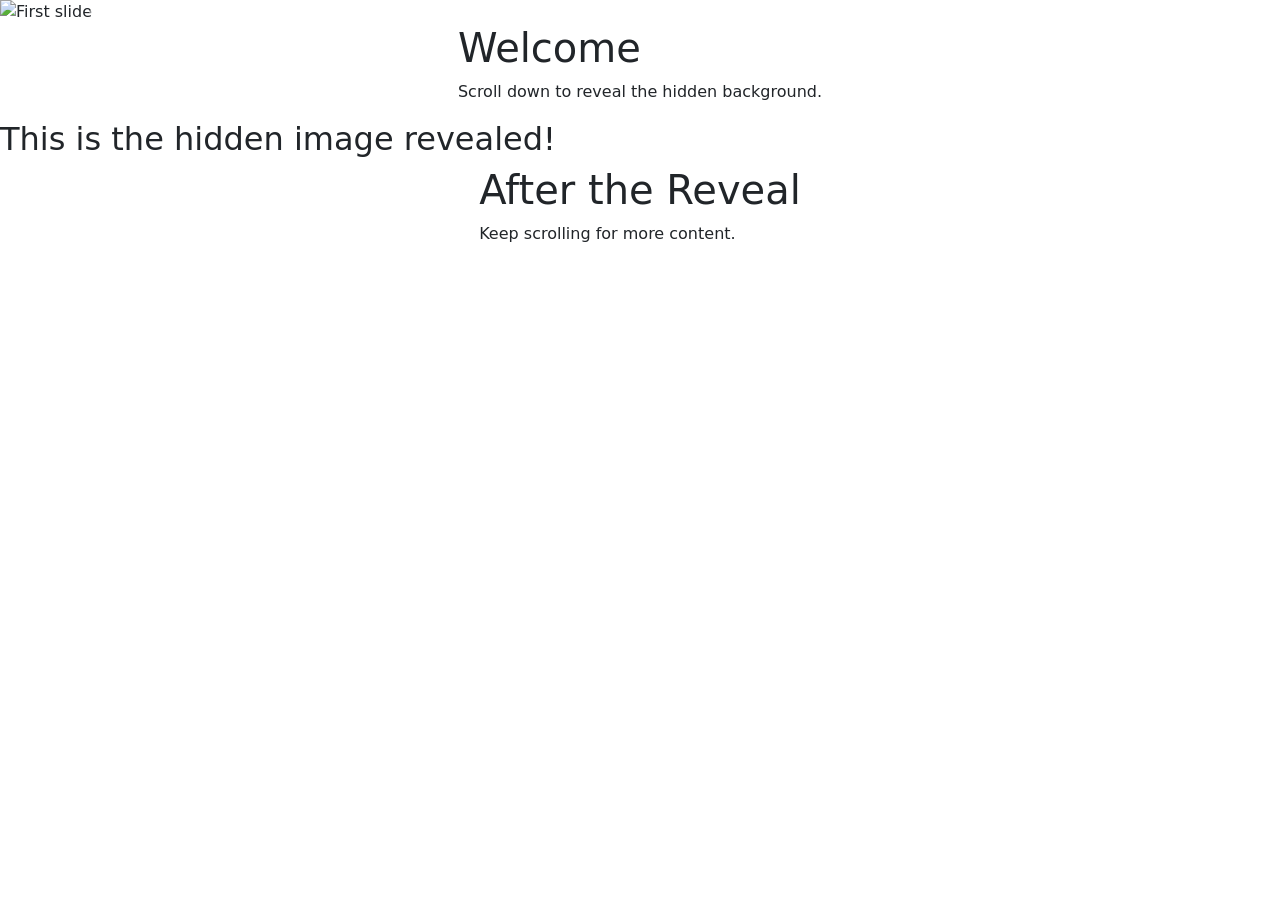
==== src/main/resources/templates/index.html @ 6c35e8c3 "initial commit" ====
<!DOCTYPE html>
<html lang="en" xmlns:th="http://www.w3.org/1999/xhtml">
<head>
	<meta charset="UTF-8">

<!--	<meta name="viewport" content="width=device-width, initial-scale=1.0">-->
	<link href="https://cdn.jsdelivr.net/npm/bootstrap@5.3.0/dist/css/bootstrap.min.css" rel="stylesheet">

	<title th:text="#{home}">Home</title>
	<link rel="stylesheet" href="https://cdn.jsdelivr.net/npm/bootstrap-icons@1.10.5/font/bootstrap-icons.css">
	<link href="https://cdn.jsdelivr.net/npm/bootstrap@5.3.7/dist/css/bootstrap.min.css" rel="stylesheet"
		  integrity="sha384-LN+7fdVzj6u52u30Kp6M/trliBMCMKTyK833zpbD+pXdCLuTusPj697FH4R/5mcr" crossorigin="anonymous">
	<link rel="stylesheet" th:href="@{/css/index.css}">
	<link rel="stylesheet" th:href="@{/css/default.css}">

</head>
<body>

<section th:replace="~{fragments/head::head}"></section>

<section class="main-content">

	<div id="carouselExampleIndicators" class="carousel slide" data-bs-ride="carousel">
		<div class="carousel-indicators">
			<button type="button" data-bs-target="#carouselExampleIndicators" data-bs-slide-to="0" class="active"></button>
			<button type="button" data-bs-target="#carouselExampleIndicators" data-bs-slide-to="1"></button>
			<button type="button" data-bs-target="#carouselExampleIndicators" data-bs-slide-to="2"></button>
		</div>

		<div class="carousel-inner">
			<div class="carousel-item active">
				<img class="d-block w-100" src="https://nuviewoutdoor.com/wp-content/uploads/2023/05/Amy-8.jpg" alt="First slide">
				<div class="carousel-caption d-none d-md-block">
					<h5>...</h5>
					<p>...</p>
				</div>
			</div>
			<div class="carousel-item">
				<img class="d-block w-100" src="https://i.ytimg.com/vi/J8ELms5IeG0/maxresdefault.jpg" alt="Second slide">
				<div class="carousel-caption d-none d-md-block">
					<h5>...</h5>
					<p>...</p>
				</div>
			</div>
			<div class="carousel-item">
				<img class="d-block w-100" src="https://www.aquapool.com/wp-content/uploads/2023/11/Pool-Maintenance.png" alt="Third slide">
				<div class="carousel-caption d-none d-md-block">
					<h5>...</h5>
					<p>...</p>
				</div>
			</div>
		</div>

		<button class="carousel-control-prev" type="button" data-bs-target="#carouselExampleIndicators" data-bs-slide="prev">
			<span class="carousel-control-prev-icon" aria-hidden="true"></span>
		</button>
		<button class="carousel-control-next" type="button" data-bs-target="#carouselExampleIndicators" data-bs-slide="next">
			<span class="carousel-control-next-icon" aria-hidden="true"></span>
		</button>
	</div>



	<!-- Top section (before reveal) -->
	<div class="container spacer d-flex align-items-center justify-content-center">
		<div>
			<h1>Welcome</h1>
			<p>Scroll down to reveal the hidden background.</p>
		</div>
	</div>


	<!-- Parallax reveal section -->
	<div class="parallax">
		<div class="overlay">
			<h2>This is the hidden image revealed!</h2>
		</div>
	</div>


	<!-- Bottom section -->
	<div class="container spacer d-flex align-items-center justify-content-center">
		<div>
			<h1>After the Reveal</h1>
			<p>Keep scrolling for more content.</p>
		</div>
	</div>
</section>

<script src="https://cdn.jsdelivr.net/npm/bootstrap@5.3.7/dist/js/bootstrap.bundle.min.js"
		integrity="sha384-ndDqU0Gzau9qJ1lfW4pNLlhNTkCfHzAVBReH9diLvGRem5+R9g2FzA8ZGN954O5Q"
		crossorigin="anonymous"></script>
<script th:src="@{/js/index.js}"></script>

</body>
</html>
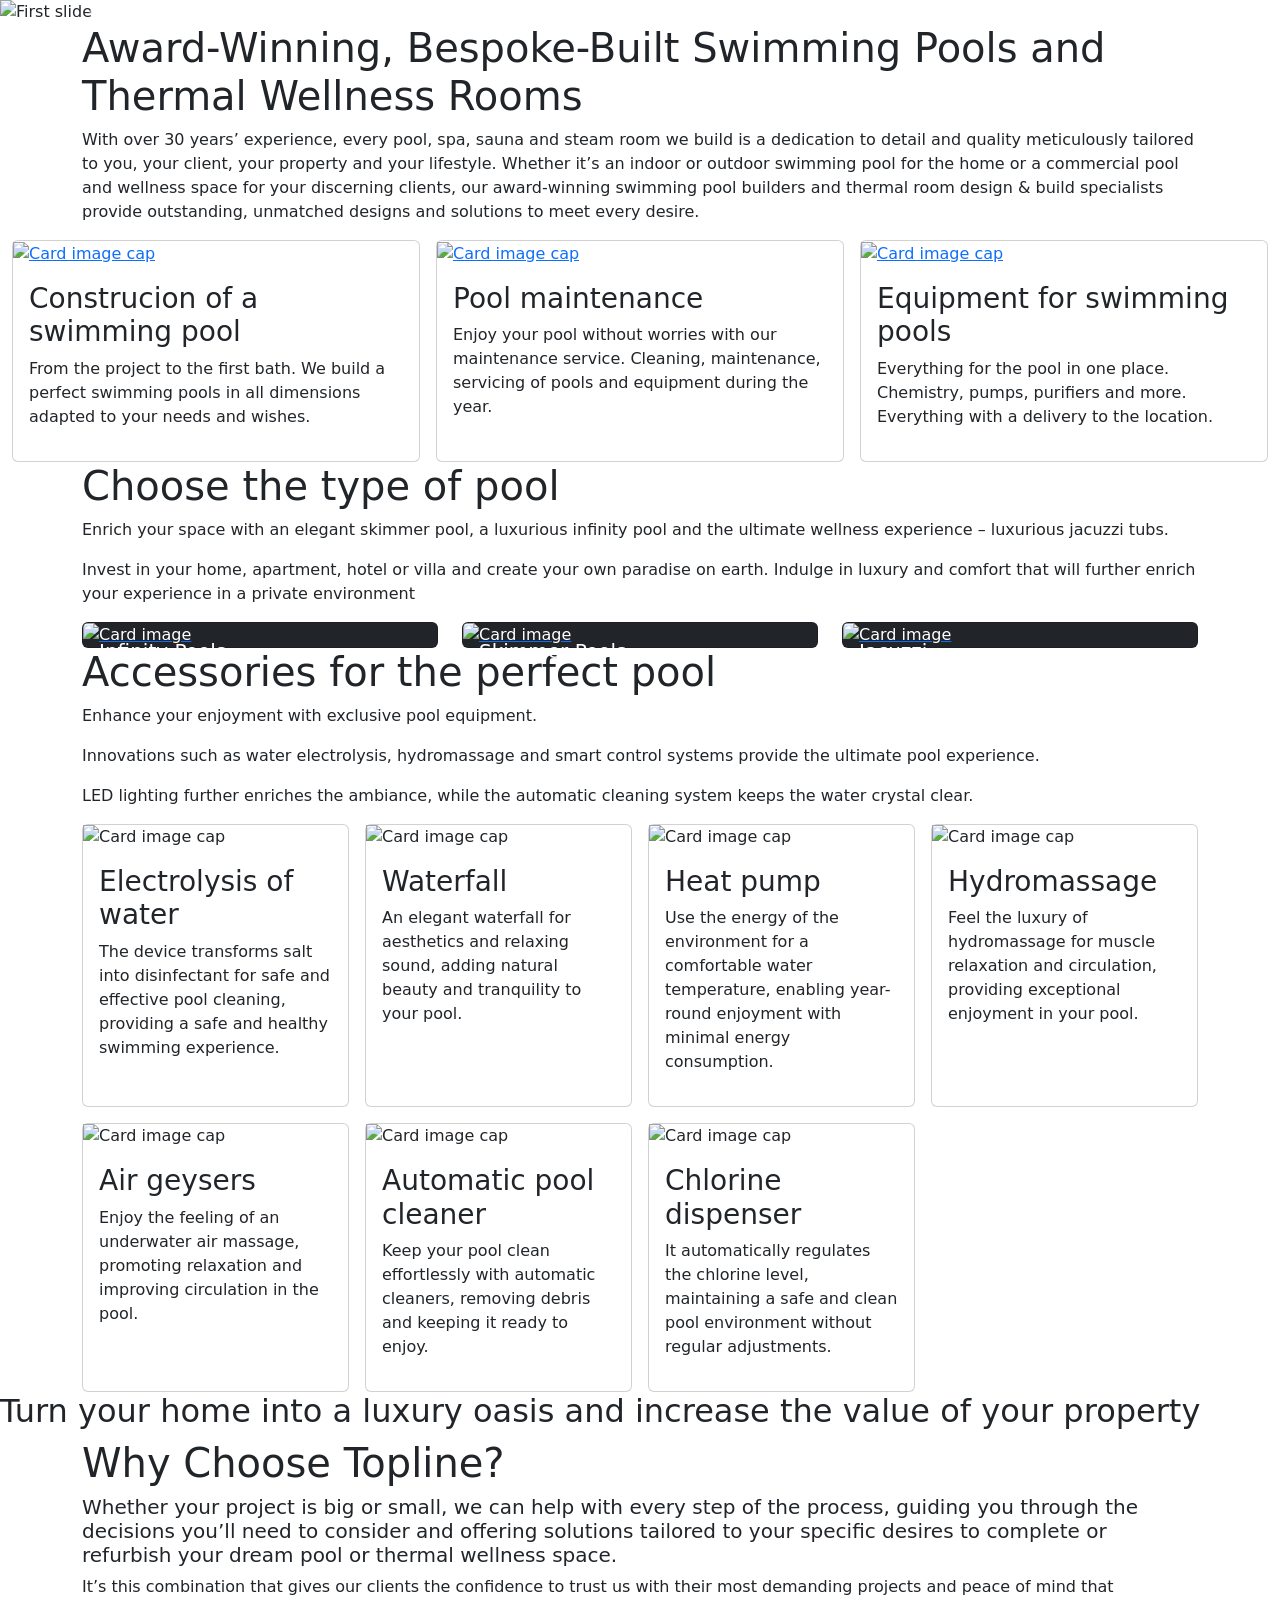
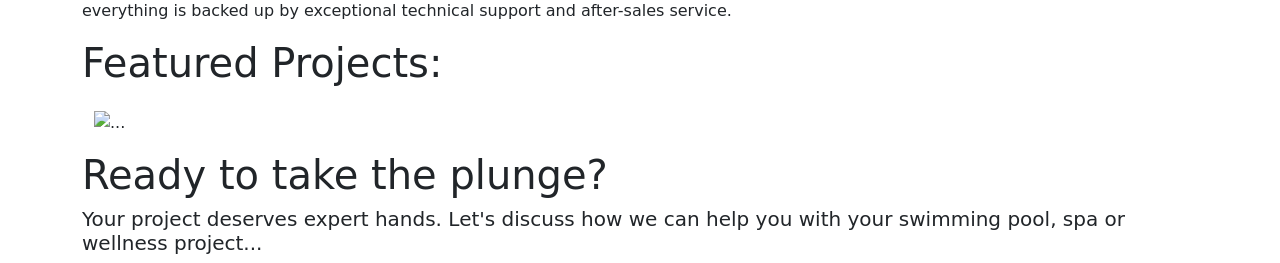
==== commit 79a41497: "first prototype of a homepage" ====
--- a/src/main/resources/templates/index.html
+++ b/src/main/resources/templates/index.html
@@ -3,7 +3,7 @@
 <head>
 	<meta charset="UTF-8">
 
-<!--	<meta name="viewport" content="width=device-width, initial-scale=1.0">-->
+	<!--	<meta name="viewport" content="width=device-width, initial-scale=1.0">-->
 	<link href="https://cdn.jsdelivr.net/npm/bootstrap@5.3.0/dist/css/bootstrap.min.css" rel="stylesheet">
 
 	<title th:text="#{home}">Home</title>
@@ -12,38 +12,45 @@
 		  integrity="sha384-LN+7fdVzj6u52u30Kp6M/trliBMCMKTyK833zpbD+pXdCLuTusPj697FH4R/5mcr" crossorigin="anonymous">
 	<link rel="stylesheet" th:href="@{/css/index.css}">
 	<link rel="stylesheet" th:href="@{/css/default.css}">
+	<link rel="stylesheet" th:href="@{/css/gallery.css}">
+	<link rel="stylesheet" th:href="@{/css/contact.css}">
+	<link rel="stylesheet" th:href="@{/css/footer.css}">
 
 </head>
 <body>
 
-<section th:replace="~{fragments/head::head}"></section>
-
-<section class="main-content">
-
-	<div id="carouselExampleIndicators" class="carousel slide" data-bs-ride="carousel">
+<header th:replace="~{fragments/head::head}"></header>
+
+<div class="main-content">
+
+	<section id="carouselExampleIndicators" class="hero-section carousel slide" data-bs-ride="carousel">
 		<div class="carousel-indicators">
-			<button type="button" data-bs-target="#carouselExampleIndicators" data-bs-slide-to="0" class="active"></button>
+			<button type="button" data-bs-target="#carouselExampleIndicators" data-bs-slide-to="0"
+					class="active"></button>
 			<button type="button" data-bs-target="#carouselExampleIndicators" data-bs-slide-to="1"></button>
 			<button type="button" data-bs-target="#carouselExampleIndicators" data-bs-slide-to="2"></button>
 		</div>
 
 		<div class="carousel-inner">
 			<div class="carousel-item active">
-				<img class="d-block w-100" src="https://nuviewoutdoor.com/wp-content/uploads/2023/05/Amy-8.jpg" alt="First slide">
+				<img class="d-block w-100" src="https://nuviewoutdoor.com/wp-content/uploads/2023/05/Amy-8.jpg"
+					 alt="First slide">
 				<div class="carousel-caption d-none d-md-block">
 					<h5>...</h5>
 					<p>...</p>
 				</div>
 			</div>
 			<div class="carousel-item">
-				<img class="d-block w-100" src="https://i.ytimg.com/vi/J8ELms5IeG0/maxresdefault.jpg" alt="Second slide">
+				<img class="d-block w-100" src="https://i.ytimg.com/vi/J8ELms5IeG0/maxresdefault.jpg"
+					 alt="Second slide">
 				<div class="carousel-caption d-none d-md-block">
 					<h5>...</h5>
 					<p>...</p>
 				</div>
 			</div>
 			<div class="carousel-item">
-				<img class="d-block w-100" src="https://www.aquapool.com/wp-content/uploads/2023/11/Pool-Maintenance.png" alt="Third slide">
+				<img class="d-block w-100"
+					 src="https://www.aquapool.com/wp-content/uploads/2023/11/Pool-Maintenance.png" alt="Third slide">
 				<div class="carousel-caption d-none d-md-block">
 					<h5>...</h5>
 					<p>...</p>
@@ -51,41 +58,262 @@
 			</div>
 		</div>
 
-		<button class="carousel-control-prev" type="button" data-bs-target="#carouselExampleIndicators" data-bs-slide="prev">
+		<button class="carousel-control-prev" type="button" data-bs-target="#carouselExampleIndicators"
+				data-bs-slide="prev">
 			<span class="carousel-control-prev-icon" aria-hidden="true"></span>
 		</button>
-		<button class="carousel-control-next" type="button" data-bs-target="#carouselExampleIndicators" data-bs-slide="next">
+		<button class="carousel-control-next" type="button" data-bs-target="#carouselExampleIndicators"
+				data-bs-slide="next">
 			<span class="carousel-control-next-icon" aria-hidden="true"></span>
 		</button>
-	</div>
-
-
-
-	<!-- Top section (before reveal) -->
-	<div class="container spacer d-flex align-items-center justify-content-center">
-		<div>
-			<h1>Welcome</h1>
-			<p>Scroll down to reveal the hidden background.</p>
-		</div>
-	</div>
-
-
-	<!-- Parallax reveal section -->
-	<div class="parallax">
-		<div class="overlay">
-			<h2>This is the hidden image revealed!</h2>
-		</div>
-	</div>
-
-
-	<!-- Bottom section -->
-	<div class="container spacer d-flex align-items-center justify-content-center">
-		<div>
-			<h1>After the Reveal</h1>
-			<p>Keep scrolling for more content.</p>
-		</div>
-	</div>
-</section>
+	</section>
+
+	<section class="about container">
+		<div class="row">
+			<h1>Award-Winning, Bespoke-Built Swimming Pools and Thermal Wellness Rooms</h1>
+			<p>
+				With over 30 years’ experience, every pool, spa, sauna and steam room we build is a dedication to detail
+				and quality meticulously tailored to you, your client, your property and your lifestyle. Whether it’s an
+				indoor or outdoor swimming pool for the home or a commercial pool and wellness space for your discerning
+				clients, our award-winning swimming pool builders and thermal room design & build specialists provide
+				outstanding, unmatched designs and solutions to meet every desire.
+			</p>
+		</div>
+	</section>
+
+	<section class="services container-fluid">
+
+		<div class="row g-3 align-items-stretch">
+
+			<div class=" col-4">
+				<div class="card service-type h-100">
+					<a href="/service/construction" class="service-link">
+						<img class="service-img" src="/img/construction-img.png" alt="Card image cap">
+					</a>
+
+					<div class="card-body">
+						<h3>Construcion of a swimming pool</h3>
+						<p>From the project to the first bath. We build a perfect swimming pools in
+							all dimensions adapted to your needs and wishes.</p>
+					</div>
+				</div>
+			</div>
+			<div class=" col-4">
+				<div class="card service-type h-100">
+					<a href="/service/maintenance" class="service-link">
+						<img class="service-img" src="/img/maintenance.png" alt="Card image cap">
+					</a>
+					<div class="card-body">
+						<h3>Pool maintenance</h3>
+						<p>Enjoy your pool without worries with our maintenance service. Cleaning,
+							maintenance, servicing of pools and equipment during the year.</p>
+					</div>
+				</div>
+			</div>
+			<div class=" col-4">
+				<div class="card service-type h-100">
+					<a href="/service/equipment" class="service-link">
+						<img class="service-img" src="/img/equipment-img.png" alt="Card image cap">
+					</a>
+					<div class="card-body">
+						<h3>Equipment for swimming pools</h3>
+						<p>Everything for the pool in one place. Chemistry, pumps, purifiers and more.
+							Everything with a delivery to the location.</p>
+					</div>
+				</div>
+			</div>
+		</div>
+	</section>
+
+	<section class="container">
+		<div class="row pool-type-section">
+			<h1>Choose the type of pool</h1>
+			<p>Enrich your space with an elegant skimmer pool, a luxurious infinity pool and the ultimate wellness
+				experience – luxurious jacuzzi tubs.</p>
+			<p>Invest in your home, apartment, hotel or villa and create your own paradise on earth. Indulge in luxury
+				and comfort that will further enrich your experience in a private environment</p>
+
+			<div class="col-4 pool-type">
+
+				<a href="/pools/infinity" class="">
+					<div class="card bg-dark text-white">
+						<img class="card-img" src="/img/infinity-swimming-pool.jpg" alt="Card image">
+						<div class="card-img-overlay">
+							<h5 class="card-title">Infinity Pools</h5>
+						</div>
+					</div>
+				</a>
+
+			</div>
+			<div class="col-4 pool-type">
+				<a href="/pools/skimmer" class="">
+					<div class="card bg-dark text-white">
+						<img class="card-img" src="/img/skimmer-swimming-pool.jpg" alt="Card image">
+						<div class="card-img-overlay">
+							<h5 class="card-title">Skimmer Pools</h5>
+						</div>
+					</div>
+				</a>
+			</div>
+			<div class="col-4 pool-type">
+				<a href="/pools/jacuzzi" class="">
+					<div class="card bg-dark text-white">
+						<img class="card-img" src="/img/jacuzzi-swimming-pool.jpg" alt="Card image">
+						<div class="card-img-overlay">
+							<h5 class="card-title" th:text="#{jacuzzi}">Jacuzzi</h5>
+						</div>
+					</div>
+				</a>
+			</div>
+		</div>
+
+	</section>
+
+	<section class="accessories-section container">
+		<h1>Accessories for the perfect pool</h1>
+		<p>Enhance your enjoyment with exclusive pool equipment.</p>
+		<p> Innovations such as water electrolysis, hydromassage and smart control systems provide the ultimate pool
+			experience.</p>
+		<p>LED lighting further enriches the ambiance, while the automatic cleaning system keeps the water crystal
+			clear.</p>
+
+
+		<div class="row g-3 align-items-stretch accessories-wrapper">
+
+			<div class=" col-xl-3 col-lg-4 col-md-6 col-sm-6">
+				<div class="card accessories-type h-100">
+					<img class="accessories-img" src="/img/index/electrolysis.png" alt="Card image cap">
+
+					<div class="card-body">
+						<h3>Electrolysis of water</h3>
+						<p>The device transforms salt into disinfectant for safe and effective pool cleaning,
+							providing a safe and healthy swimming experience.</p>
+					</div>
+				</div>
+			</div>
+			<div class=" col-xl-3 col-lg-4 col-md-6 col-sm-6">
+				<div class="card accessories-type h-100">
+					<img class="accessories-img" src="/img/index/waterfall.png" alt="Card image cap">
+
+					<div class="card-body">
+						<h3>Waterfall</h3>
+						<p>An elegant waterfall for aesthetics and relaxing sound, adding natural
+							beauty and tranquility to your pool.</p>
+					</div>
+				</div>
+			</div>
+			<div class=" col-xl-3 col-lg-4 col-md-6 col-sm-6">
+				<div class="card accessories-type h-100">
+					<img class="accessories-img" src="/img/index/heating-pump.png" alt="Card image cap">
+
+					<div class="card-body">
+						<h3>Heat pump</h3>
+						<p>Use the energy of the environment for a comfortable water temperature, enabling year-round
+							enjoyment
+							with minimal energy consumption.</p>
+					</div>
+				</div>
+			</div>
+			<div class=" col-xl-3 col-lg-4 col-md-6 col-sm-6">
+				<div class="card accessories-type h-100">
+					<img class="accessories-img" src="/img/index/hydro-massage.png" alt="Card image cap">
+
+					<div class="card-body">
+						<h3>Hydromassage</h3>
+						<p>Feel the luxury of hydromassage for muscle relaxation and circulation, providing exceptional
+							enjoyment in your pool.</p>
+					</div>
+				</div>
+			</div>
+			<div class=" col-xl-3 col-lg-4 col-md-6 col-sm-6">
+				<div class="card accessories-type h-100">
+					<img class="accessories-img" src="/img/index/air-geysers.png" alt="Card image cap">
+
+					<div class="card-body">
+						<h3>Air geysers</h3>
+						<p>Enjoy the feeling of an underwater air massage, promoting relaxation and improving
+							circulation in the pool.</p>
+					</div>
+				</div>
+			</div>
+			<div class=" col-xl-3 col-lg-4 col-md-6 col-sm-6">
+				<div class="card accessories-type h-100">
+					<img class="accessories-img" src="/img/index/cleaning.png" alt="Card image cap">
+
+					<div class="card-body">
+						<h3>Automatic pool cleaner</h3>
+						<p>Keep your pool clean effortlessly with automatic cleaners, removing debris and keeping it
+							ready to enjoy.</p>
+					</div>
+				</div>
+			</div>
+			<div class=" col-xl-3 col-lg-4 col-md-6 col-sm-6">
+				<div class="card accessories-type h-100">
+					<img class="accessories-img" src="/img/index/chlorine-dispenser.png" alt="Card image cap">
+
+					<div class="card-body">
+						<h3>Chlorine dispenser</h3>
+						<p>It automatically regulates the chlorine level, maintaining a safe and clean pool environment
+							without regular adjustments.</p>
+					</div>
+				</div>
+			</div>
+		</div>
+	</section>
+
+	<section class="parallax-section">
+		<!-- Parallax reveal section -->
+		<div class="parallax">
+			<div class="overlay">
+				<h2>Turn your home into a luxury oasis and increase the value of your property</h2>
+			</div>
+		</div>
+
+	</section>
+
+	<section class="portfolio-section container">
+		<div class="row">
+			<h1>Why Choose Topline?</h1>
+			<h5>Whether your project is big or small, we can help with every step of the process, guiding you through
+				the decisions you’ll need to consider and offering solutions tailored to your specific desires to
+				complete or refurbish your dream pool or thermal wellness space.</h5>
+			<p>It’s this combination that gives our clients the confidence to trust us with their most demanding
+				projects and peace of mind that everything is backed up by exceptional technical support and after-sales
+				service.</p>
+		</div>
+
+		<div class="featured-projects row">
+			<h1>Featured Projects:</h1>
+			<div class="custom-card">
+				<div class="card-body">
+					<div class="container-fluid">
+						<div class="row">
+
+							<div class="col-4 mt-3 mb-3" th:each="image : ${imageNames}">
+								<img th:src="@{'/gallery/' + ${image}}" class="img equal-img" alt="..."
+									 onclick="openModal(this.src)">
+							</div>
+
+						</div>
+					</div>
+				</div>
+			</div>
+		</div>
+	</section>
+
+	<section class="pre-contact-section container">
+		<div class="row">
+			<h1>Ready to take the plunge?</h1>
+			<h5>Your project deserves expert hands. Let's discuss how we can help you with your swimming pool, spa or
+				wellness project...</h5>
+		</div>
+	</section>
+
+	<section th:replace="~{fragments/contact::contact}"></section>
+
+</div>
+
+<footer th:replace="~{fragments/foot::foot}"></footer>
 
 <script src="https://cdn.jsdelivr.net/npm/bootstrap@5.3.7/dist/js/bootstrap.bundle.min.js"
 		integrity="sha384-ndDqU0Gzau9qJ1lfW4pNLlhNTkCfHzAVBReH9diLvGRem5+R9g2FzA8ZGN954O5Q"
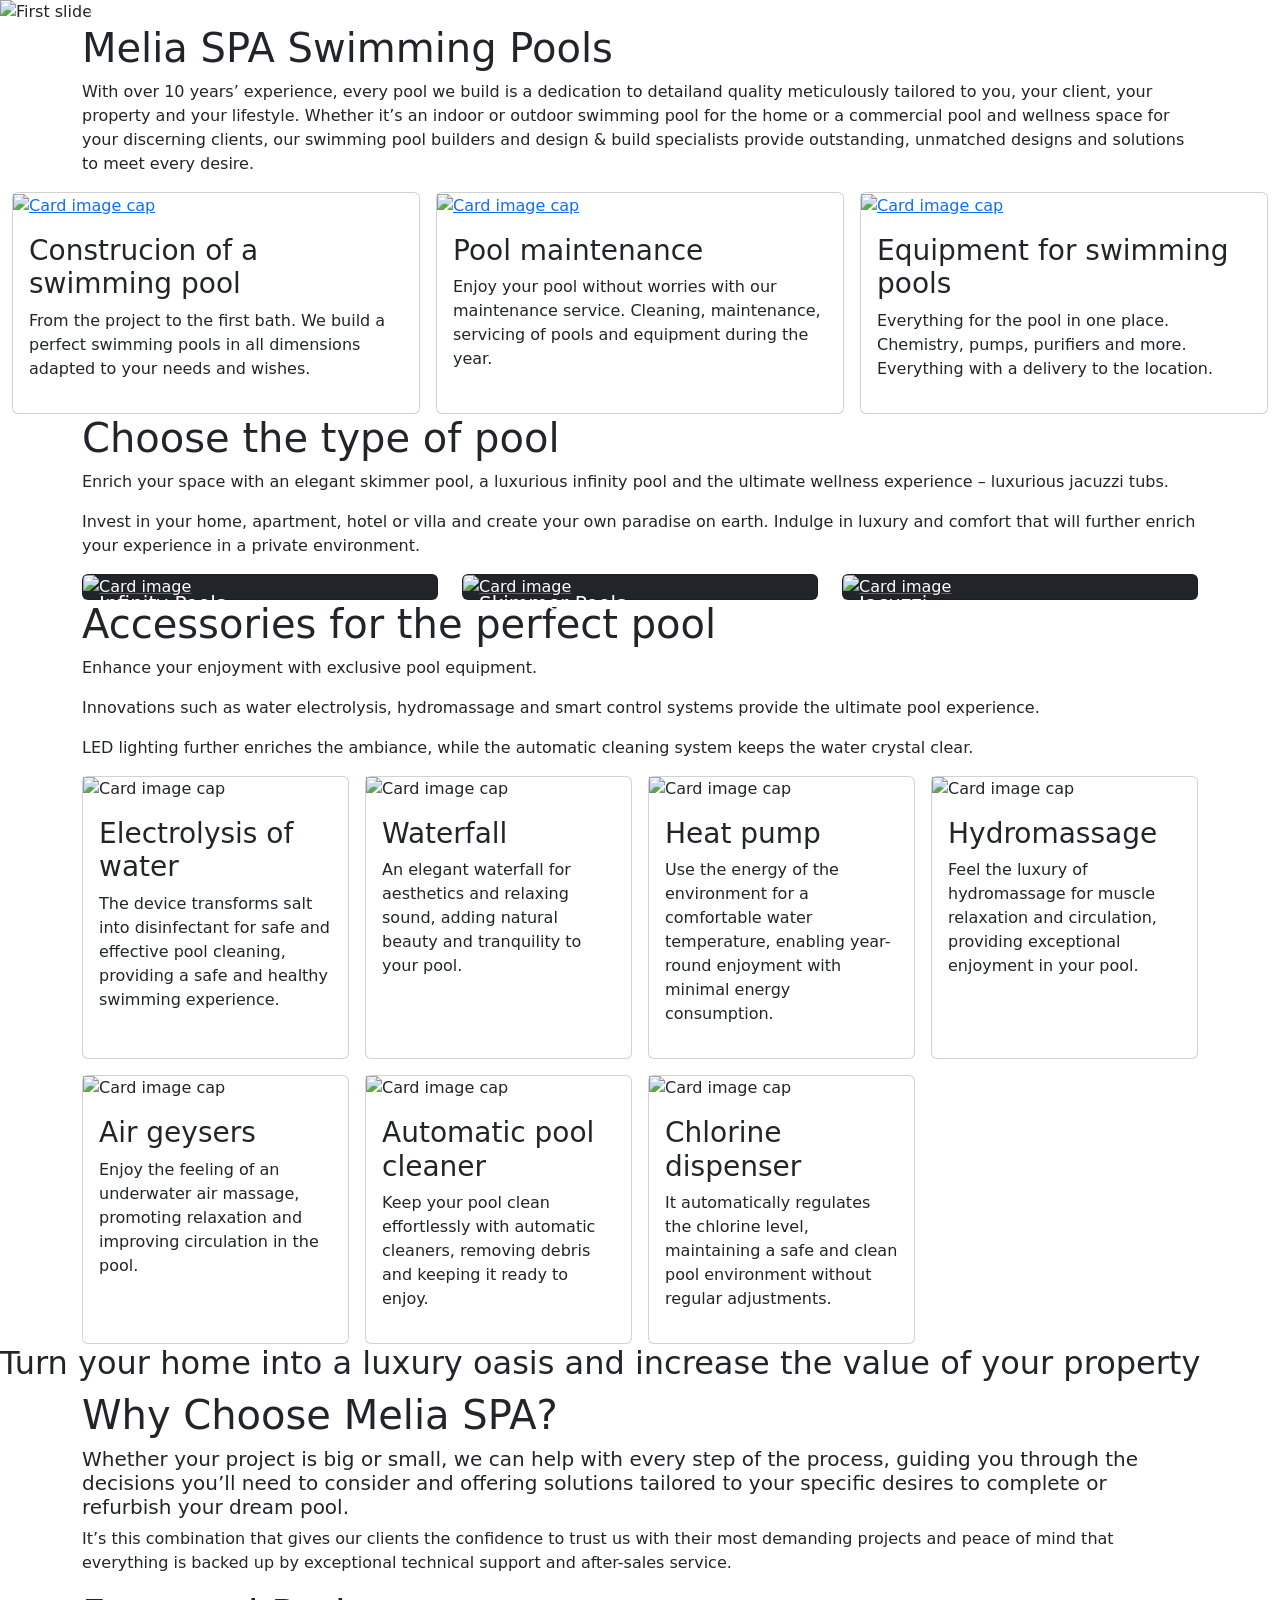
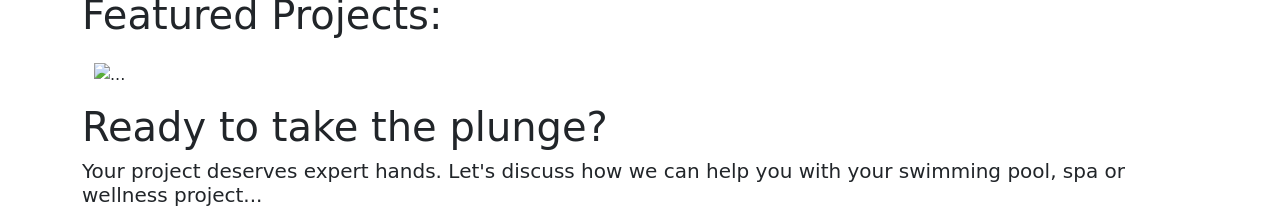
==== commit ed32031e: "homepage-alpha version finished" ====
--- a/src/main/resources/templates/index.html
+++ b/src/main/resources/templates/index.html
@@ -6,7 +6,7 @@
 	<!--	<meta name="viewport" content="width=device-width, initial-scale=1.0">-->
 	<link href="https://cdn.jsdelivr.net/npm/bootstrap@5.3.0/dist/css/bootstrap.min.css" rel="stylesheet">
 
-	<title th:text="#{home}">Home</title>
+	<title th:text="#{melia.spa}">Melia SPA</title>
 	<link rel="stylesheet" href="https://cdn.jsdelivr.net/npm/bootstrap-icons@1.10.5/font/bootstrap-icons.css">
 	<link href="https://cdn.jsdelivr.net/npm/bootstrap@5.3.7/dist/css/bootstrap.min.css" rel="stylesheet"
 		  integrity="sha384-LN+7fdVzj6u52u30Kp6M/trliBMCMKTyK833zpbD+pXdCLuTusPj697FH4R/5mcr" crossorigin="anonymous">
@@ -23,7 +23,7 @@
 
 <div class="main-content">
 
-	<section id="carouselExampleIndicators" class="hero-section carousel slide" data-bs-ride="carousel">
+	<section id="carouselExampleIndicators" class="hero-section carousel slide " data-bs-ride="carousel" data-pause="false">
 		<div class="carousel-indicators">
 			<button type="button" data-bs-target="#carouselExampleIndicators" data-bs-slide-to="0"
 					class="active"></button>
@@ -70,13 +70,8 @@
 
 	<section class="about container">
 		<div class="row">
-			<h1>Award-Winning, Bespoke-Built Swimming Pools and Thermal Wellness Rooms</h1>
-			<p>
-				With over 30 years’ experience, every pool, spa, sauna and steam room we build is a dedication to detail
-				and quality meticulously tailored to you, your client, your property and your lifestyle. Whether it’s an
-				indoor or outdoor swimming pool for the home or a commercial pool and wellness space for your discerning
-				clients, our award-winning swimming pool builders and thermal room design & build specialists provide
-				outstanding, unmatched designs and solutions to meet every desire.
+			<h1 th:text="#{about.h1}">Melia SPA Swimming Pools</h1>
+			<p th:text="#{about.p}">With over 10 years’ experience, every pool we build is a dedication to detailand quality meticulously tailored to you, your client, your property and your lifestyle. Whether it’s an indoor or outdoor swimming pool for the home or a commercial pool and wellness space for your discerning clients, our swimming pool builders and design & build specialists provide outstanding, unmatched designs and solutions to meet every desire.
 			</p>
 		</div>
 	</section>
@@ -92,8 +87,8 @@
 					</a>
 
 					<div class="card-body">
-						<h3>Construcion of a swimming pool</h3>
-						<p>From the project to the first bath. We build a perfect swimming pools in
+						<h3 th:text="#{service.construction.header}">Construcion of a swimming pool</h3>
+						<p th:text="#{service.construction.p}">From the project to the first bath. We build a perfect swimming pools in
 							all dimensions adapted to your needs and wishes.</p>
 					</div>
 				</div>
@@ -104,8 +99,8 @@
 						<img class="service-img" src="/img/maintenance.png" alt="Card image cap">
 					</a>
 					<div class="card-body">
-						<h3>Pool maintenance</h3>
-						<p>Enjoy your pool without worries with our maintenance service. Cleaning,
+						<h3 th:text="#{service.maintenance.header}">Pool maintenance</h3>
+						<p th:text="#{service.maintenance.p}">Enjoy your pool without worries with our maintenance service. Cleaning,
 							maintenance, servicing of pools and equipment during the year.</p>
 					</div>
 				</div>
@@ -116,8 +111,8 @@
 						<img class="service-img" src="/img/equipment-img.png" alt="Card image cap">
 					</a>
 					<div class="card-body">
-						<h3>Equipment for swimming pools</h3>
-						<p>Everything for the pool in one place. Chemistry, pumps, purifiers and more.
+						<h3 th:text="#{service.equipment.header}">Equipment for swimming pools</h3>
+						<p th:text="#{service.equipment.p}">Everything for the pool in one place. Chemistry, pumps, purifiers and more.
 							Everything with a delivery to the location.</p>
 					</div>
 				</div>
@@ -127,11 +122,11 @@
 
 	<section class="container">
 		<div class="row pool-type-section">
-			<h1>Choose the type of pool</h1>
-			<p>Enrich your space with an elegant skimmer pool, a luxurious infinity pool and the ultimate wellness
+			<h1 th:text="#{pool.type.header}">Choose the type of pool</h1>
+			<p th:text="#{pool.type.p1}">Enrich your space with an elegant skimmer pool, a luxurious infinity pool and the ultimate wellness
 				experience – luxurious jacuzzi tubs.</p>
-			<p>Invest in your home, apartment, hotel or villa and create your own paradise on earth. Indulge in luxury
-				and comfort that will further enrich your experience in a private environment</p>
+			<p th:text="#{pool.type.p2}">Invest in your home, apartment, hotel or villa and create your own paradise on earth. Indulge in luxury
+				and comfort that will further enrich your experience in a private environment.</p>
 
 			<div class="col-4 pool-type">
 
@@ -139,7 +134,7 @@
 					<div class="card bg-dark text-white">
 						<img class="card-img" src="/img/infinity-swimming-pool.jpg" alt="Card image">
 						<div class="card-img-overlay">
-							<h5 class="card-title">Infinity Pools</h5>
+							<h5 class="card-title" th:text="#{infinity.pool.header}">Infinity Pools</h5>
 						</div>
 					</div>
 				</a>
@@ -150,7 +145,7 @@
 					<div class="card bg-dark text-white">
 						<img class="card-img" src="/img/skimmer-swimming-pool.jpg" alt="Card image">
 						<div class="card-img-overlay">
-							<h5 class="card-title">Skimmer Pools</h5>
+							<h5 class="card-title" th:text="#{skimmer.pool.header}">Skimmer Pools</h5>
 						</div>
 					</div>
 				</a>
@@ -170,11 +165,11 @@
 	</section>
 
 	<section class="accessories-section container">
-		<h1>Accessories for the perfect pool</h1>
-		<p>Enhance your enjoyment with exclusive pool equipment.</p>
-		<p> Innovations such as water electrolysis, hydromassage and smart control systems provide the ultimate pool
+		<h1 th:text="#{accessories.header}">Accessories for the perfect pool</h1>
+		<p th:text="#{accessories.p1}">Enhance your enjoyment with exclusive pool equipment.</p>
+		<p th:text="#{accessories.p2}"> Innovations such as water electrolysis, hydromassage and smart control systems provide the ultimate pool
 			experience.</p>
-		<p>LED lighting further enriches the ambiance, while the automatic cleaning system keeps the water crystal
+		<p th:text="#{accessories.p3}">LED lighting further enriches the ambiance, while the automatic cleaning system keeps the water crystal
 			clear.</p>
 
 
@@ -185,8 +180,8 @@
 					<img class="accessories-img" src="/img/index/electrolysis.png" alt="Card image cap">
 
 					<div class="card-body">
-						<h3>Electrolysis of water</h3>
-						<p>The device transforms salt into disinfectant for safe and effective pool cleaning,
+						<h3 th:text="#{accessories.electrolysis.header}">Electrolysis of water</h3>
+						<p th:text="#{accessories.electrolysis.p}">The device transforms salt into disinfectant for safe and effective pool cleaning,
 							providing a safe and healthy swimming experience.</p>
 					</div>
 				</div>
@@ -196,8 +191,8 @@
 					<img class="accessories-img" src="/img/index/waterfall.png" alt="Card image cap">
 
 					<div class="card-body">
-						<h3>Waterfall</h3>
-						<p>An elegant waterfall for aesthetics and relaxing sound, adding natural
+						<h3 th:text="#{accessories.waterfall.header}">Waterfall</h3>
+						<p th:text="#{accessories.waterfall.p}">An elegant waterfall for aesthetics and relaxing sound, adding natural
 							beauty and tranquility to your pool.</p>
 					</div>
 				</div>
@@ -207,8 +202,8 @@
 					<img class="accessories-img" src="/img/index/heating-pump.png" alt="Card image cap">
 
 					<div class="card-body">
-						<h3>Heat pump</h3>
-						<p>Use the energy of the environment for a comfortable water temperature, enabling year-round
+						<h3 th:text="#{accessories.heat.pump.header}">Heat pump</h3>
+						<p th:text="#{accessories.heat.pump.p}">Use the energy of the environment for a comfortable water temperature, enabling year-round
 							enjoyment
 							with minimal energy consumption.</p>
 					</div>
@@ -219,8 +214,8 @@
 					<img class="accessories-img" src="/img/index/hydro-massage.png" alt="Card image cap">
 
 					<div class="card-body">
-						<h3>Hydromassage</h3>
-						<p>Feel the luxury of hydromassage for muscle relaxation and circulation, providing exceptional
+						<h3 th:text="#{accessories.hydromassage.header}">Hydromassage</h3>
+						<p th:text="#{accessories.hydromassage.p}">Feel the luxury of hydromassage for muscle relaxation and circulation, providing exceptional
 							enjoyment in your pool.</p>
 					</div>
 				</div>
@@ -230,8 +225,8 @@
 					<img class="accessories-img" src="/img/index/air-geysers.png" alt="Card image cap">
 
 					<div class="card-body">
-						<h3>Air geysers</h3>
-						<p>Enjoy the feeling of an underwater air massage, promoting relaxation and improving
+						<h3 th:text="#{accessories.air.geysers.header}">Air geysers</h3>
+						<p th:text="#{accessories.air.geysers.p}">Enjoy the feeling of an underwater air massage, promoting relaxation and improving
 							circulation in the pool.</p>
 					</div>
 				</div>
@@ -241,8 +236,8 @@
 					<img class="accessories-img" src="/img/index/cleaning.png" alt="Card image cap">
 
 					<div class="card-body">
-						<h3>Automatic pool cleaner</h3>
-						<p>Keep your pool clean effortlessly with automatic cleaners, removing debris and keeping it
+						<h3 th:text="#{accessories.auto.pool.cleaner.header}">Automatic pool cleaner</h3>
+						<p th:text="#{accessories.auto.pool.cleaner.p}">Keep your pool clean effortlessly with automatic cleaners, removing debris and keeping it
 							ready to enjoy.</p>
 					</div>
 				</div>
@@ -252,8 +247,8 @@
 					<img class="accessories-img" src="/img/index/chlorine-dispenser.png" alt="Card image cap">
 
 					<div class="card-body">
-						<h3>Chlorine dispenser</h3>
-						<p>It automatically regulates the chlorine level, maintaining a safe and clean pool environment
+						<h3 th:text="#{accessories.chlorine.dispenser.header}">Chlorine dispenser</h3>
+						<p th:text="#{accessories.chlorine.dispenser.p}">It automatically regulates the chlorine level, maintaining a safe and clean pool environment
 							without regular adjustments.</p>
 					</div>
 				</div>
@@ -265,7 +260,7 @@
 		<!-- Parallax reveal section -->
 		<div class="parallax">
 			<div class="overlay">
-				<h2>Turn your home into a luxury oasis and increase the value of your property</h2>
+				<h2 th:text="#{parallax.header}">Turn your home into a luxury oasis and increase the value of your property</h2>
 			</div>
 		</div>
 
@@ -273,17 +268,17 @@
 
 	<section class="portfolio-section container">
 		<div class="row">
-			<h1>Why Choose Topline?</h1>
-			<h5>Whether your project is big or small, we can help with every step of the process, guiding you through
+			<h1 th:text="#{portfolio.h1}">Why Choose Melia SPA?</h1>
+			<h5 th:text="#{portfolio.h5}">Whether your project is big or small, we can help with every step of the process, guiding you through
 				the decisions you’ll need to consider and offering solutions tailored to your specific desires to
-				complete or refurbish your dream pool or thermal wellness space.</h5>
-			<p>It’s this combination that gives our clients the confidence to trust us with their most demanding
+				complete or refurbish your dream pool.</h5>
+			<p th:text="#{portfolio.p}">It’s this combination that gives our clients the confidence to trust us with their most demanding
 				projects and peace of mind that everything is backed up by exceptional technical support and after-sales
 				service.</p>
 		</div>
 
 		<div class="featured-projects row">
-			<h1>Featured Projects:</h1>
+			<h1 th:text="#{portfolio.feature.projects.h1}">Featured Projects:</h1>
 			<div class="custom-card">
 				<div class="card-body">
 					<div class="container-fluid">
@@ -303,8 +298,8 @@
 
 	<section class="pre-contact-section container">
 		<div class="row">
-			<h1>Ready to take the plunge?</h1>
-			<h5>Your project deserves expert hands. Let's discuss how we can help you with your swimming pool, spa or
+			<h1 th:text="#{pre.contact.h1}">Ready to take the plunge?</h1>
+			<h5 th:text="#{pre.contact.h5}">Your project deserves expert hands. Let's discuss how we can help you with your swimming pool, spa or
 				wellness project...</h5>
 		</div>
 	</section>
